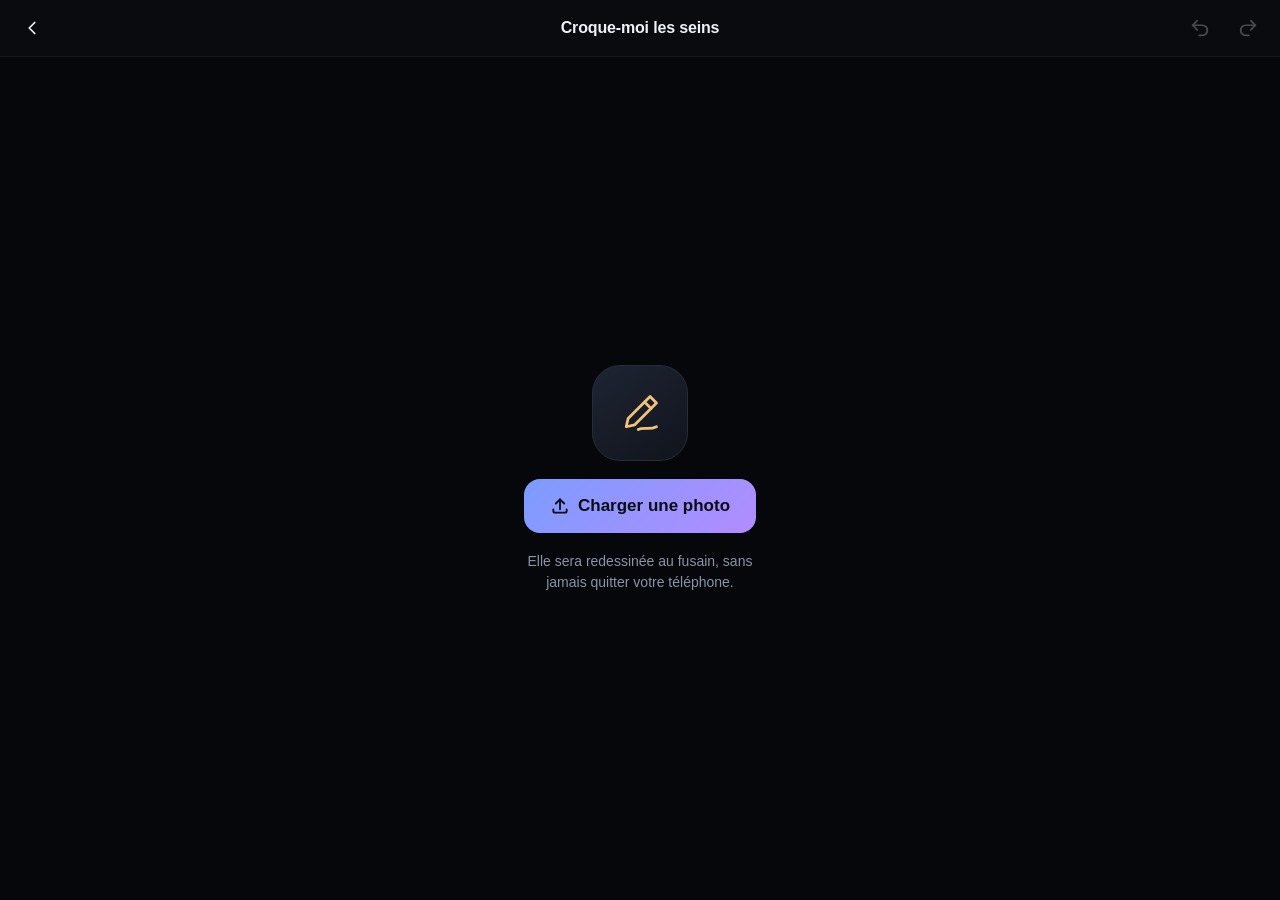
==== tools/croque/index.html @ 6823ff46 "Add croque moi" ====
<!doctype html>
<html lang="fr">
<head>
  <meta charset="utf-8">
  <meta name="viewport" content="width=device-width, initial-scale=1, maximum-scale=1, user-scalable=no, viewport-fit=cover">
  <meta name="theme-color" content="#0b0d12">
  <meta name="color-scheme" content="dark">
  <meta name="apple-mobile-web-app-capable" content="yes">
  <meta name="mobile-web-app-capable" content="yes">
  <meta name="apple-mobile-web-app-status-bar-style" content="black-translucent">
  <meta name="apple-mobile-web-app-title" content="Croque-moi les seins">
  <meta name="format-detection" content="telephone=no">
  <title>Croque-moi les seins</title>
  <link rel="manifest" href="../../manifest.webmanifest">
  <link rel="icon" href="../../assets/icons/icon.svg" type="image/svg+xml">
  <link rel="apple-touch-icon" href="../../assets/icons/apple-touch-icon.png">
  <link rel="stylesheet" href="croque.css">
</head>
<body>
  <div class="app">
    <!-- Barre du haut -->
    <header class="topbar" id="topbar">
      <div class="topbar-left">
        <a class="icon-btn" href="../../index.html" aria-label="Retour à l'accueil">
          <svg viewBox="0 0 24 24"><path d="M15 6l-6 6 6 6"/></svg>
        </a>
        <label class="icon-btn" for="file-input" id="btn-new" aria-label="Choisir une autre photo" hidden>
          <svg viewBox="0 0 24 24"><rect x="3" y="5" width="18" height="15" rx="3"/><circle cx="9" cy="11" r="2"/><path d="M21 16l-4-4-7 8"/></svg>
        </label>
      </div>
      <h1 class="title"><span class="nowrap">Croque-moi</span> les seins</h1>
      <div class="topbar-right history" aria-label="Historique">
        <button class="icon-btn" id="btn-undo" type="button" aria-label="Précédent" disabled>
          <svg viewBox="0 0 24 24"><path d="M9 14L4 9l5-5"/><path d="M4 9h10.5a5.5 5.5 0 010 11H11"/></svg>
        </button>
        <button class="icon-btn" id="btn-redo" type="button" aria-label="Suivant" disabled>
          <svg viewBox="0 0 24 24"><path d="M15 14l5-5-5-5"/><path d="M20 9H9.5a5.5 5.5 0 000 11H13"/></svg>
        </button>
      </div>
    </header>

    <!-- Croquis -->
    <main class="stage" id="stage">
      <div class="empty" id="empty">
        <div class="empty-art" aria-hidden="true">
          <svg viewBox="0 0 24 24"><path d="M17.5 3l3.5 3.5L9 18.5 4.5 19.5 5.5 15z"/><path d="M14.5 6l3.5 3.5"/><path d="M11 21c3-1.5 6 .5 10-1.5"/></svg>
        </div>
        <label class="btn btn-primary btn-big" for="file-input">
          <svg viewBox="0 0 24 24"><path d="M12 16V4"/><path d="M7 9l5-5 5 5"/><path d="M4 16v2a2 2 0 002 2h12a2 2 0 002-2v-2"/></svg>
          Charger une photo
        </label>
        <p class="empty-hint">Elle sera redessinée au fusain, sans jamais quitter votre téléphone.</p>
      </div>

      <div class="canvas-wrap" id="canvas-wrap" hidden>
        <canvas id="drawing"></canvas>
        <canvas id="original"></canvas>
        <div class="points" id="points"></div>
      </div>

      <div class="status" id="status" role="status" aria-live="polite" hidden>
        <span id="status-text"></span>
        <span class="progress"><span class="progress-bar" id="progress-bar"></span></span>
      </div>
      <button class="zoom-reset" id="btn-zoom-reset" type="button" hidden>Voir tout</button>
      <div class="toast" id="toast" role="status" aria-live="polite"></div>
    </main>

    <!-- Barres du bas -->
    <div class="bottom-bars" id="bottom-bars" hidden>
      <div class="controls">
        <p class="hint" id="hint">Touchez ce qui doit rester fin (visage, mains…)</p>
        <label class="slider">
          <span class="end">Estompé</span>
          <input type="range" id="technique" min="0" max="100" step="5" value="50" aria-label="Geste : de l'estompe aux hachures">
          <span class="end">Hachuré</span>
        </label>
      </div>
      <nav class="toolbar" aria-label="Actions">
        <button type="button" class="tool" id="btn-original" aria-label="Maintenir pour voir l'original">
          <svg viewBox="0 0 24 24"><path d="M2 12s3.5-7 10-7 10 7 10 7-3.5 7-10 7S2 12 2 12z"/><circle cx="12" cy="12" r="3"/></svg>
          <span>Original</span>
        </button>
        <button type="button" class="tool" id="btn-variant">
          <svg viewBox="0 0 24 24"><path d="M20 7a8 8 0 00-14-1L4 8"/><path d="M4 4v4h4"/><path d="M4 17a8 8 0 0014 1l2-2"/><path d="M20 20v-4h-4"/></svg>
          <span>Autre version</span>
        </button>
        <button type="button" class="tool" id="btn-clear" disabled>
          <svg viewBox="0 0 24 24"><circle cx="12" cy="12" r="8" stroke-dasharray="3 3"/><path d="M9 9l6 6M15 9l-6 6"/></svg>
          <span>Effacer points</span>
        </button>
        <button type="button" class="tool tool--save" id="btn-save" disabled>
          <svg viewBox="0 0 24 24"><path d="M12 4v11"/><path d="M7 10l5 5 5-5"/><path d="M5 19h14"/></svg>
          <span>Exporter</span>
        </button>
      </nav>
    </div>
  </div>

  <!-- Feuille d'export -->
  <div class="sheet-backdrop" id="save-sheet" hidden>
    <div class="sheet" role="dialog" aria-modal="true" aria-labelledby="save-title">
      <div class="sheet-grabber" aria-hidden="true"></div>
      <h2 id="save-title">Votre croquis est prêt</h2>
      <div class="sheet-preview"><img id="save-preview" alt="Aperçu du croquis"></div>
      <p class="sheet-hint" id="save-hint"></p>
      <div class="sheet-actions">
        <button type="button" class="btn btn-primary btn-big" id="btn-share">
          <svg viewBox="0 0 24 24"><path d="M12 15V3"/><path d="M7.5 7.5L12 3l4.5 4.5"/><path d="M6 11H5a1 1 0 00-1 1v8a1 1 0 001 1h14a1 1 0 001-1v-8a1 1 0 00-1-1h-1"/></svg>
          Enregistrer dans Photos
        </button>
        <a class="btn btn-ghost btn-big" id="btn-download" download>Télécharger le fichier</a>
        <button type="button" class="btn btn-ghost" id="btn-close-sheet">Continuer</button>
      </div>
    </div>
  </div>

  <input type="file" id="file-input" accept="image/*" hidden>
  <script src="croque.js"></script>
  <script src="../../assets/js/register-sw.js"></script>
</body>
</html>
---- tools/croque/croque.css ----
:root {
  --bg: #0b0d12;
  --stage: #06070a;
  --surface: #141821;
  --surface-2: #1b2030;
  --border: #262c3a;
  --text: #eef1f7;
  --muted: #8b93a7;
  --accent: #7c9cff;
  --accent-2: #b28cff;
  --accent-ink: #0b0d12;
  --danger: #ff6b6b;
  --radius: 14px;
  --bar-bg: rgba(11, 13, 18, 0.7);
  --top-h: 56px;    /* mis à jour par le JS */
  --bottom-h: 70px; /* mis à jour par le JS */
  --font: -apple-system, BlinkMacSystemFont, "SF Pro Text", "Segoe UI", Roboto, "Helvetica Neue", Arial, sans-serif;
  --safe-top: env(safe-area-inset-top);
  --safe-bottom: env(safe-area-inset-bottom);
  --safe-left: env(safe-area-inset-left);
  --safe-right: env(safe-area-inset-right);
}

* { box-sizing: border-box; }

html, body {
  margin: 0;
  height: 100%;
  overflow: hidden;
  overscroll-behavior: none;
  background: var(--bg);
  color: var(--text);
  font-family: var(--font);
  -webkit-font-smoothing: antialiased;
  -webkit-text-size-adjust: 100%;
  -webkit-tap-highlight-color: transparent;
  -webkit-user-select: none;
  user-select: none;
  -webkit-touch-callout: none;
}

[hidden] { display: none !important; }

svg {
  width: 22px;
  height: 22px;
  fill: none;
  stroke: currentColor;
  stroke-width: 1.9;
  stroke-linecap: round;
  stroke-linejoin: round;
  flex: none;
}

button, label, a, input { font: inherit; color: inherit; touch-action: manipulation; }
button { -webkit-appearance: none; appearance: none; background: none; border: 0; padding: 0; cursor: pointer; }

/* ---------- Structure ---------- */
.app {
  position: fixed;
  inset: 0;
  display: flex;
  flex-direction: column;
}

.topbar {
  position: absolute;
  top: 0;
  left: 0;
  right: 0;
  display: flex;
  align-items: center;
  gap: 8px;
  padding: calc(var(--safe-top) + 6px) calc(var(--safe-right) + 10px) 6px calc(var(--safe-left) + 10px);
  min-height: calc(var(--safe-top) + 56px);
  background: var(--bar-bg);
  border-bottom: 1px solid rgba(255, 255, 255, 0.06);
  z-index: 5;
}

.topbar-left, .topbar-right { display: flex; gap: 4px; flex: 1 0 92px; }
.topbar-right { justify-content: flex-end; }

.title {
  margin: 0;
  min-width: 0;
  font-size: 16px;
  font-weight: 650;
  line-height: 1.15;
  letter-spacing: -0.01em;
  text-align: center;
  text-wrap: balance; /* nom long : deux lignes équilibrées */
}
.title .nowrap { white-space: nowrap; }
@media (max-width: 359px) { .title { font-size: 12px; } }

.icon-btn {
  width: 44px;
  height: 44px;
  border-radius: 12px;
  display: grid;
  place-items: center;
  color: var(--text);
  text-decoration: none;
  transition: background 0.15s, opacity 0.15s, transform 0.1s;
}
.icon-btn:active { background: var(--surface-2); transform: scale(0.94); }
.icon-btn:disabled { opacity: 0.28; }
.icon-btn:disabled:active { background: none; transform: none; }
.history .icon-btn:not(:disabled) { background: var(--surface); }

/* ---------- Scène ---------- */
/* La photo occupe tout l'écran ; les barres flottent par-dessus. */
.stage {
  position: absolute;
  inset: 0;
  overflow: hidden;
  background: var(--stage);
  touch-action: none;
}

.empty {
  position: absolute;
  inset: 0;
  display: flex;
  flex-direction: column;
  align-items: center;
  justify-content: center;
  gap: 18px;
  padding: calc(var(--top-h) + 24px) 24px calc(var(--bottom-h) + 24px);
  text-align: center;
}

.empty-hint { margin: 0; color: var(--muted); font-size: 14px; max-width: 30ch; line-height: 1.45; }

.canvas-wrap {
  position: absolute;
  transform-origin: 0 0;
  will-change: transform;
}

.canvas-wrap canvas {
  position: absolute;
  inset: 0;
  width: 100%;
  height: 100%;
  display: block;
}
.zoom-reset {
  position: absolute;
  top: calc(var(--top-h) + 10px);
  right: calc(var(--safe-right) + 10px);
  padding: 8px 14px;
  border-radius: 999px;
  font-size: 13px;
  font-weight: 600;
  background: rgba(20, 24, 33, 0.85);
  border: 1px solid var(--border);
  -webkit-backdrop-filter: blur(10px);
  backdrop-filter: blur(10px);
}

.toast {
  position: absolute;
  left: 50%;
  bottom: calc(var(--bottom-h) + 14px);
  transform: translate(-50%, 20px);
  padding: 9px 16px;
  border-radius: 999px;
  background: rgba(20, 24, 33, 0.92);
  border: 1px solid var(--border);
  font-size: 14px;
  font-weight: 550;
  white-space: nowrap;
  opacity: 0;
  pointer-events: none;
  transition: opacity 0.2s, transform 0.2s;
  -webkit-backdrop-filter: blur(10px);
  backdrop-filter: blur(10px);
}
.toast.is-visible { opacity: 1; transform: translate(-50%, 0); }

/* ---------- Barres du bas ---------- */
.bottom-bars {
  position: absolute;
  left: 0;
  right: 0;
  bottom: 0;
  z-index: 5;
  background: var(--bar-bg);
  border-top: 1px solid rgba(255, 255, 255, 0.06);
}

.slider { display: flex; align-items: center; gap: 12px; min-height: 40px; }
.slider-label { font-size: 13px; color: var(--muted); width: 58px; flex: none; }
.slider output { width: 26px; text-align: right; font-size: 13px; font-variant-numeric: tabular-nums; color: var(--muted); }

input[type="range"] {
  -webkit-appearance: none;
  appearance: none;
  flex: 1;
  min-width: 0;
  height: 40px;
  background: transparent;
  margin: 0;
  touch-action: pan-x;
}
input[type="range"]::-webkit-slider-runnable-track {
  height: 6px;
  border-radius: 3px;
  background: linear-gradient(90deg, var(--accent), var(--accent-2));
}
input[type="range"]::-moz-range-track { height: 6px; border-radius: 3px; background: linear-gradient(90deg, var(--accent), var(--accent-2)); }
input[type="range"]::-webkit-slider-thumb {
  -webkit-appearance: none;
  width: 28px;
  height: 28px;
  margin-top: -11px;
  border-radius: 50%;
  background: #fff;
  border: 0;
  box-shadow: 0 2px 8px rgba(0, 0, 0, 0.5);
}
input[type="range"]::-moz-range-thumb { width: 28px; height: 28px; border-radius: 50%; background: #fff; border: 0; box-shadow: 0 2px 8px rgba(0,0,0,.5); }

/* ---------- Boutons ---------- */
.btn {
  display: inline-flex;
  align-items: center;
  justify-content: center;
  gap: 8px;
  min-height: 40px;
  padding: 0 14px;
  border-radius: 12px;
  font-size: 15px;
  font-weight: 650;
  text-decoration: none;
  cursor: pointer;
  transition: transform 0.1s, opacity 0.15s, background 0.15s;
}
.btn:active { transform: scale(0.97); }
.btn svg { width: 20px; height: 20px; stroke-width: 2.2; }
.btn-primary { background: linear-gradient(135deg, var(--accent), var(--accent-2)); color: var(--accent-ink); }
.btn-ghost { background: var(--surface-2); color: var(--text); }
.btn-big { min-height: 54px; padding: 0 26px; font-size: 17px; border-radius: 16px; }
.btn-icon-only { width: 40px; padding: 0; }

/* ---------- Barre d'outils ---------- */
.toolbar {
  display: grid;
  grid-template-columns: repeat(4, 1fr);
  gap: 4px;
  padding: 6px calc(var(--safe-right) + 8px) calc(var(--safe-bottom) + 6px) calc(var(--safe-left) + 8px);
}

.tool {
  display: flex;
  flex-direction: column;
  align-items: center;
  justify-content: center;
  gap: 4px;
  min-height: 58px;
  border-radius: 14px;
  color: var(--muted);
  font-size: 12px;
  font-weight: 600;
  transition: background 0.15s, color 0.15s, transform 0.1s, opacity 0.15s;
}
.tool svg { width: 26px; height: 26px; }
.tool:active { transform: scale(0.94); }
.tool:disabled { opacity: 0.3; }
.tool--save:not(:disabled) { color: var(--text); }
.tool--save:not(:disabled) svg { color: #7ee2a8; }

/* ---------- Feuille d'export ---------- */
.sheet-backdrop {
  position: fixed;
  inset: 0;
  z-index: 20;
  display: flex;
  align-items: flex-end;
  justify-content: center;
  background: rgba(0, 0, 0, 0.6);
  animation: fade 0.2s ease;
}

.sheet {
  width: 100%;
  max-width: 520px;
  max-height: calc(100% - var(--safe-top) - 20px);
  display: flex;
  flex-direction: column;
  gap: 12px;
  padding: 8px calc(var(--safe-right) + 18px) calc(var(--safe-bottom) + 18px) calc(var(--safe-left) + 18px);
  border-radius: 22px 22px 0 0;
  background: var(--surface);
  border-top: 1px solid var(--border);
  animation: slide-up 0.25s cubic-bezier(.2,.8,.2,1);
}

.sheet-grabber { width: 40px; height: 5px; border-radius: 3px; background: var(--border); margin: 0 auto 4px; }
.sheet h2 { margin: 0; font-size: 19px; text-align: center; }

.sheet-preview {
  flex: 1 1 auto;
  min-height: 0;
  display: flex;
  justify-content: center;
}
.sheet-preview img {
  max-width: 100%;
  max-height: 42vh;
  max-height: 42dvh;
  border-radius: 12px;
  object-fit: contain;
  background: var(--stage);
  -webkit-touch-callout: default; /* appui long → « Ajouter à Photos » */
}

.sheet-hint { margin: 0; text-align: center; font-size: 13px; color: var(--muted); line-height: 1.4; }
.sheet-actions { display: flex; flex-direction: column; gap: 8px; }
.sheet-actions .btn { width: 100%; }

@keyframes fade { from { opacity: 0; } }
@keyframes slide-up { from { transform: translateY(100%); } }

/* ---------- Croque-moi les seins ---------- */
.empty-art {
  width: 96px;
  height: 96px;
  border-radius: 28px;
  display: grid;
  place-items: center;
  background: linear-gradient(145deg, #1e2433, #11141c);
  border: 1px solid var(--border);
  color: #f0c27b;
}
.empty-art svg { width: 44px; height: 44px; stroke-width: 1.5; }
#original { opacity: 0; pointer-events: none; transition: opacity 0.12s; }
.canvas-wrap.show-original #original { opacity: 1; }
.canvas-wrap.show-original .points { display: none; }

/* Points de finesse : l'anneau suit la photo, la pastille garde sa taille à l'écran */
.points { position: absolute; inset: 0; overflow: hidden; pointer-events: none; }
.point-ring, .point-dot { position: absolute; border-radius: 50%; transform: translate(-50%, -50%); }
.point-ring { aspect-ratio: 1; border: calc(1px / var(--z, 1)) dashed rgba(255, 255, 255, 0.3); }
.point-dot {
  width: calc(10px / var(--z, 1));
  height: calc(10px / var(--z, 1));
  background: #f0c27b;
  box-shadow: 0 0 0 calc(2px / var(--z, 1)) rgba(0, 0, 0, 0.35);
}

.status {
  position: absolute;
  top: calc(var(--top-h) + 10px);
  left: 50%;
  transform: translateX(-50%);
  width: 180px;
  padding: 8px 14px 10px;
  border-radius: 14px;
  background: rgba(20, 24, 33, 0.85);
  border: 1px solid var(--border);
  font-size: 13px;
  font-weight: 600;
  text-align: center;
  pointer-events: none;
  z-index: 2;
}
.progress { display: block; height: 4px; margin-top: 7px; border-radius: 2px; background: var(--surface-2); overflow: hidden; }
.progress-bar { display: block; height: 100%; width: 0; background: linear-gradient(90deg, #f0c27b, #6f93b8); transition: width 0.2s; }

.controls { padding: 10px calc(var(--safe-right) + 14px) 0 calc(var(--safe-left) + 14px); }
.hint { margin: 0; color: var(--muted); font-size: 13px; line-height: 1.3; text-align: center; }
.slider .end { width: auto; color: var(--text); font-size: 13px; }
.slider { max-width: 560px; margin: 0 auto; }
#btn-original { -webkit-user-select: none; user-select: none; touch-action: none; }

@media (max-height: 640px) { .tool { min-height: 50px; } }
@media (min-width: 700px) { .toolbar { grid-template-columns: repeat(4, 110px); justify-content: center; } }
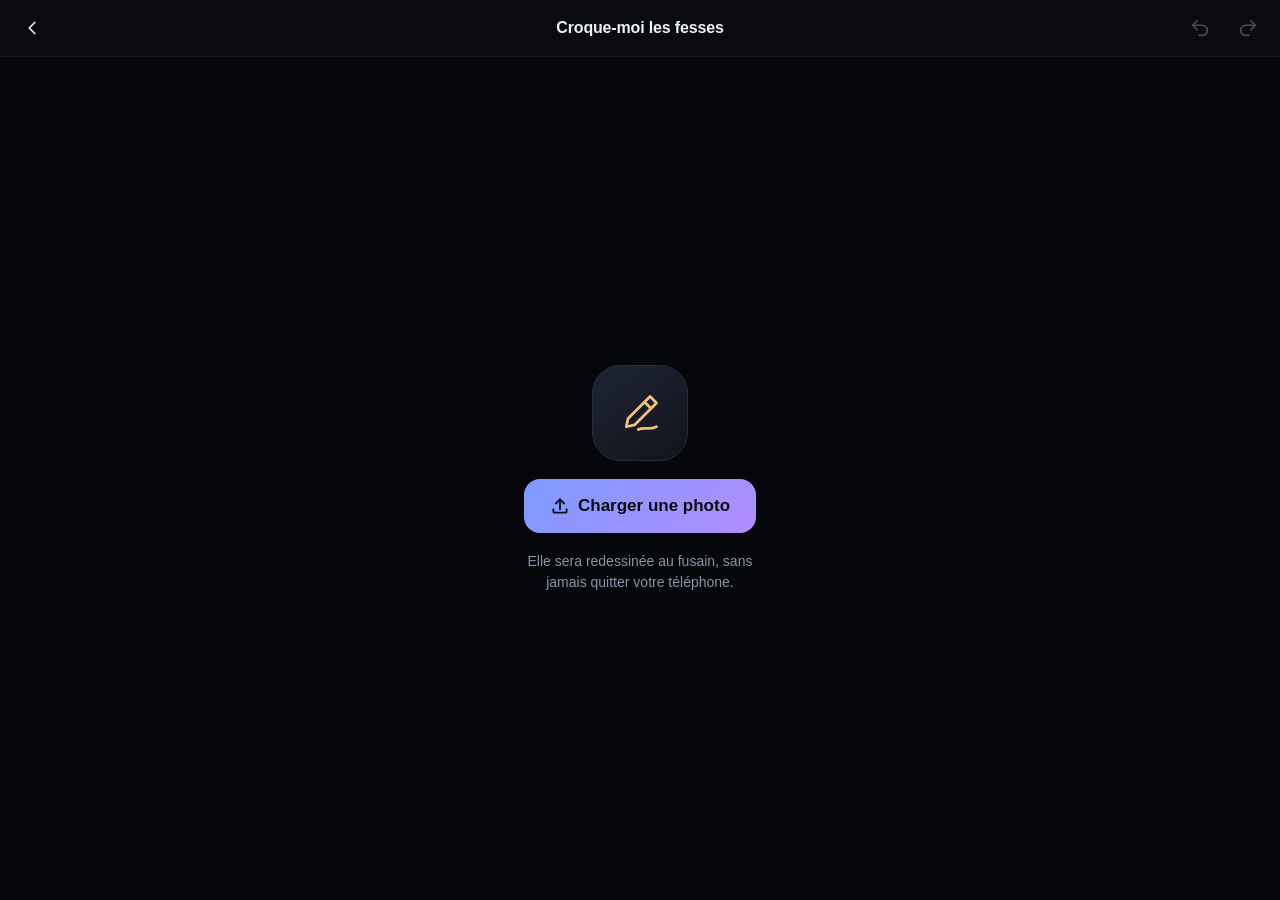
==== commit aa38326d: "change nom" ====
--- a/tools/croque/index.html
+++ b/tools/croque/index.html
@@ -8,9 +8,9 @@
   <meta name="apple-mobile-web-app-capable" content="yes">
   <meta name="mobile-web-app-capable" content="yes">
   <meta name="apple-mobile-web-app-status-bar-style" content="black-translucent">
-  <meta name="apple-mobile-web-app-title" content="Croque-moi les seins">
+  <meta name="apple-mobile-web-app-title" content="Croque-moi les fesses">
   <meta name="format-detection" content="telephone=no">
-  <title>Croque-moi les seins</title>
+  <title>Croque-moi les fesses</title>
   <link rel="manifest" href="../../manifest.webmanifest">
   <link rel="icon" href="../../assets/icons/icon.svg" type="image/svg+xml">
   <link rel="apple-touch-icon" href="../../assets/icons/apple-touch-icon.png">
@@ -28,7 +28,7 @@
           <svg viewBox="0 0 24 24"><rect x="3" y="5" width="18" height="15" rx="3"/><circle cx="9" cy="11" r="2"/><path d="M21 16l-4-4-7 8"/></svg>
         </label>
       </div>
-      <h1 class="title"><span class="nowrap">Croque-moi</span> les seins</h1>
+      <h1 class="title"><span class="nowrap">Croque-moi</span> les fesses</h1>
       <div class="topbar-right history" aria-label="Historique">
         <button class="icon-btn" id="btn-undo" type="button" aria-label="Précédent" disabled>
           <svg viewBox="0 0 24 24"><path d="M9 14L4 9l5-5"/><path d="M4 9h10.5a5.5 5.5 0 010 11H11"/></svg>
--- a/tools/croque/croque.css
+++ b/tools/croque/croque.css
@@ -324,7 +324,7 @@
 @keyframes fade { from { opacity: 0; } }
 @keyframes slide-up { from { transform: translateY(100%); } }
 
-/* ---------- Croque-moi les seins ---------- */
+/* ---------- Croque-moi les fesses ---------- */
 .empty-art {
   width: 96px;
   height: 96px;
